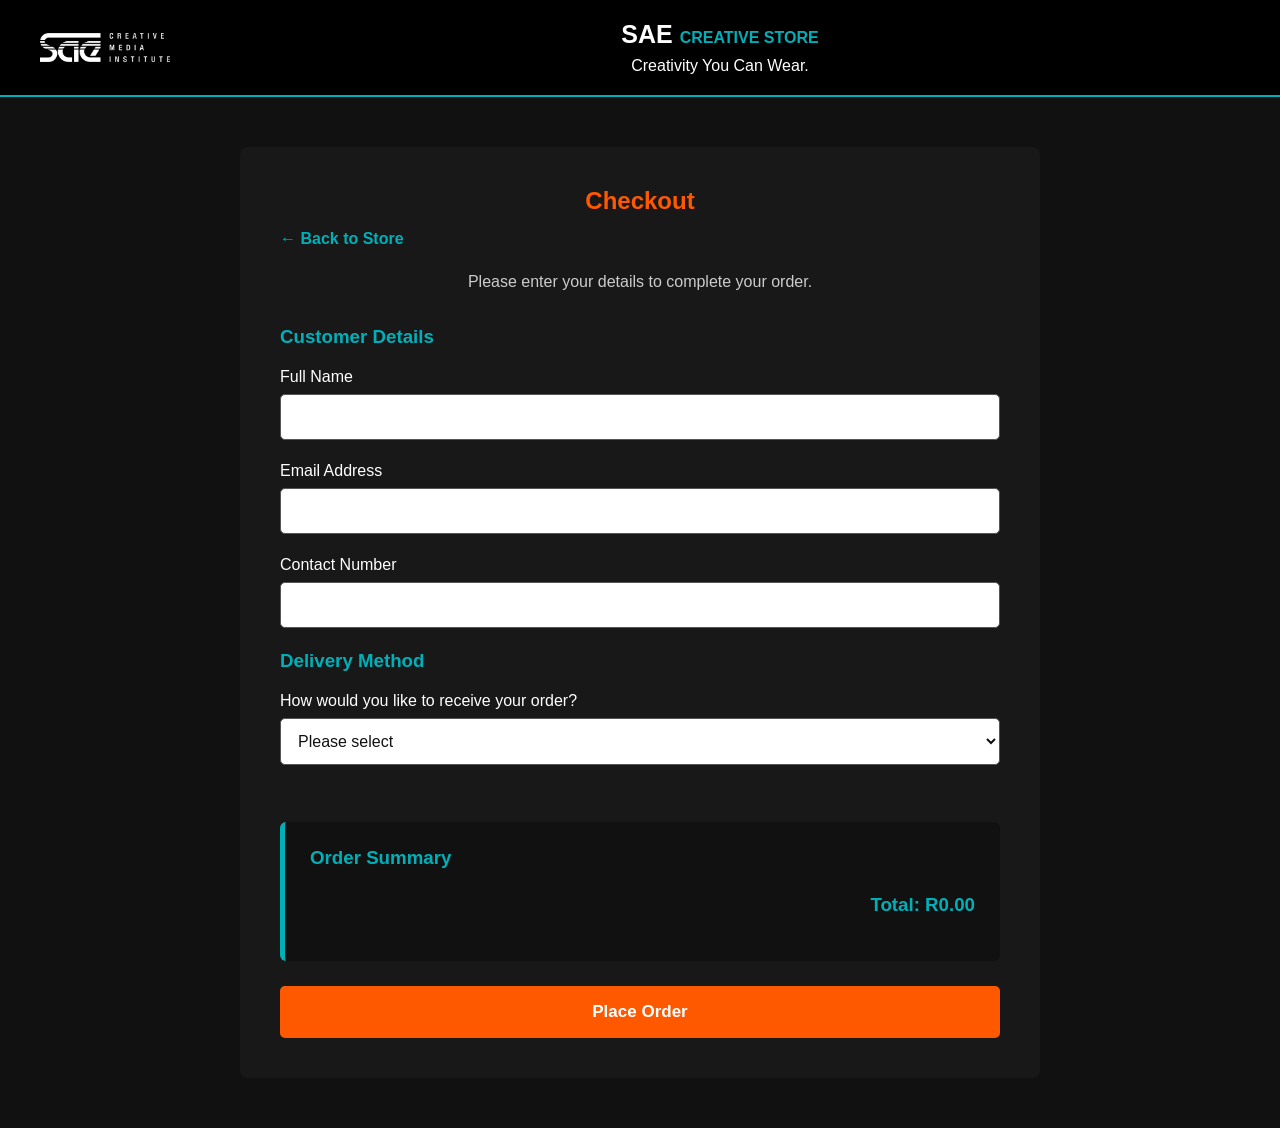
==== checkout.html @ e071b176 "Initial commit" ====
<!DOCTYPE html>
<html lang="en">
<head>
    <meta charset="UTF-8">
    <meta name="viewport" content="width=device-width, initial-scale=1.0">
    <title>Checkout | SAE Creative Store</title>
    <link rel="stylesheet" href="style.css">
</head>
<body>

    <!-- Checkout Header -->
    <header>
    <div class="header-brand">
        <img src="images/sae-logo.png" alt="SAE Institute Logo" class="sae-logo">

        <div>
            <h1 class="logo">SAE <span>CREATIVE STORE</span></h1>
            <p>Creativity You Can Wear.</p>
        </div>
    </div>
</header>

    <!-- Checkout Section -->
    
<section class="checkout-section">
    <h2>Checkout</h2>
    <a href="index.html" class="back-to-store">
    ← Back to Store
</a>
    <p>Please enter your details to complete your order.</p>

    <form id="checkout-form">

        <h3>Customer Details</h3>

        <label for="customer-name">Full Name</label>
        <input type="text" id="customer-name" name="customer-name" required>

        <label for="customer-email">Email Address</label>
        <input type="email" id="customer-email" name="customer-email" required>

        <label for="customer-phone">Contact Number</label>
        <input type="tel" id="customer-phone" name="customer-phone" required>


<h3>Delivery Method</h3>

<label for="delivery-method">How would you like to receive your order?</label>

<select id="delivery-method" name="delivery-method" required>
    <option value="">Please select</option>
    <option value="delivery">Home Delivery</option>
    <option value="collection">Campus Collection</option>
</select>

<div id="delivery-address" hidden>

    <h3>Delivery Address</h3>

    <label for="street-address">Street Address</label>
    <input type="text" id="street-address" name="street-address">

    <label for="suburb">Suburb</label>
    <input type="text" id="suburb" name="suburb">

    <label for="city">City</label>
    <input type="text" id="city" name="city">

    <label for="postal-code">Postal Code</label>
    <input type="text" id="postal-code" name="postal-code">

</div>

<!-- Order Summary -->
<div class="order-summary">

    <h3>Order Summary</h3>

    <div id="checkout-items">
        <p>Your order will appear here.</p>
    </div>

    <h3 id="checkout-total">Total: R0.00</h3>

</div>
<!-- Place Order Button -->
<button type="submit" class="place-order-button">
    Place Order
</button>
    </form>
</section>

<script src="checkout.js"></script>
</body>
</html>
---- style.css ----
/* General page styling */
* {
    margin: 0;
    padding: 0;
    box-sizing: border-box;
}

body {
    background-color: #111111;
    color: #FFFFFF;
    font-family: Arial, sans-serif;
}

/* Website header */

/* Website navigation */
header {
    background-color: #000000;
    padding: 20px 40px;
    border-bottom: 2px solid #00b0b9;
}

.navbar {
    display: flex;
    justify-content: space-between;
    align-items: center;
}

.logo {
    color: #FFFFFF;
    font-size: 25px;
}

.logo span {
    color: #00b0b9;
    font-size: 16px;
}

.nav-links {
    display: flex;
    list-style: none;
    gap: 30px;
}

.nav-links a {
    color: #FFFFFF;
    text-decoration: none;
    font-size: 16px;
}

.nav-links a:hover {
    color: #ffb500;
}

.cart {
    color: #FFFFFF;
    cursor: pointer;
}

.cart span:first-child {
    color: #ff5900;
    font-size: 20px;
}


/* Main welcome section */
.hero {
    text-align: center;
    padding: 100px 20px;
    background-color: #111111;
}

.hero h2 {
    color: #FFFFFF;
    font-size: 42px;
    margin-bottom: 20px;
}

.hero p {
    color: #DDDDDD;
    font-size: 18px;
    margin-bottom: 30px;
}

/* Explore button */
.hero button {
    background-color: #ff5900;
    color: #FFFFFF;
    border: none;
    padding: 15px 30px;
    font-size: 16px;
    font-weight: bold;
    cursor: pointer;
    border-radius: 5px;
}

.hero button:hover {
    background-color: #ffb500;
    color: #111111;
}

/* Website footer */
footer {
    background-color: #000000;
    color: #FFFFFF;
    text-align: center;
    padding: 25px;
    border-top: 2px solid #00b0b9;
}

/* Hero banner */
.hero {
    min-height: 480px;
    display: flex;
    align-items: center;
    justify-content: space-between;
    padding: 80px 8%;
    background-color: #111111;
    overflow: hidden;
}

.hero-content {
    max-width: 650px;
    z-index: 1;
}

.hero-tagline {
    color: #00b0b9;
    font-weight: bold;
    letter-spacing: 3px;
    margin-bottom: 20px;
}

.hero h2 {
    font-size: 55px;
    line-height: 1.2;
    margin-bottom: 20px;
}

.hero h2 span {
    color: #ff5900;
}

.hero-description {
    color: #DDDDDD;
    font-size: 18px;
    line-height: 1.7;
    margin-bottom: 30px;
}

.shop-button {
    display: inline-block;
    background-color: #ff5900;
    color: #FFFFFF;
    text-decoration: none;
    padding: 16px 30px;
    border-radius: 5px;
    font-weight: bold;
    transition: 0.3s;
}

.shop-button:hover {
    background-color: #ffb500;
    color: #111111;
}

/* SAE colour decorations */
.hero-decoration {
    display: flex;
    gap: 12px;
    transform: rotate(-15deg);
}

.colour-block {
    width: 35px;
    height: 220px;
    border-radius: 20px;
}

.teal {
    background-color: #00b0b9;
}

.red {
    background-color: #ee2737;
}

.blue {
    background-color: #307fe2;
}

.yellow {
    background-color: #ffb500;
}

/* Shop collection section */
.shop-section {
    background-color: #181818;
    padding: 80px 8%;
}

.section-heading {
    text-align: center;
    margin-bottom: 50px;
}

.section-heading p {
    color: #00b0b9;
    font-size: 13px;
    font-weight: bold;
    letter-spacing: 3px;
    margin-bottom: 15px;
}

.section-heading h2 {
    color: #FFFFFF;
    font-size: 36px;
    margin-bottom: 15px;
}

.section-heading span {
    color: #BBBBBB;
}

/* Product layout */
.product-container {
    display: grid;
    grid-template-columns: repeat(2, 1fr);
    gap: 30px;
    max-width: 850px;
    margin: auto;
}

.product-card {
    background-color: #FFFFFF;
    border-radius: 8px;
    overflow: hidden;
    text-align: center;
    transition: transform 0.3s ease, box-shadow 0.3s ease;
}

.product-card:hover {
    transform: translateY(-8px);
    box-shadow: 0 12px 25px rgba(0, 177, 186, 0.2);
}

.product-image {
    background-color: #E5E5E5;
    height: 280px;
    display: flex;
    justify-content: center;
    align-items: center;
    color: #555555;
    font-weight: bold;
}

.product-info {
    padding: 25px;
}

.product-info h3 {
    color: #111111;
    margin-bottom: 10px;
}

.product-info p {
    color: #666666;
    margin-bottom: 20px;
}

.product-info .product-price {
    color: #ff5900;
    font-size: 18px;
    font-weight: bold;
    margin-bottom: 20px;
}

.product-button {
    display: inline-block;
    background-color: #00b1ba;
    color: #FFFFFF;
    padding: 12px 22px;
    text-decoration: none;
    border-radius: 5px;
    font-weight: bold;
    font-size: 13px;
    border: none;
    cursor: pointer;
}

.product-button:hover {
    background-color: #307fe2;
}

/* About section */
.about-section {
    background-color: #111111;
    padding: 90px 20px;
    text-align: center;
}

.about-content {
    max-width: 750px;
    margin: auto;
}

.about-tagline {
    color: #ffb500;
    font-size: 13px;
    font-weight: bold;
    letter-spacing: 3px;
    margin-bottom: 20px;
}

.about-content h2 {
    color: #FFFFFF;
    font-size: 36px;
    margin-bottom: 20px;
}

.about-content h2 span {
    color: #00b0b9;
}

.about-content p:last-child {
    color: #CCCCCC;
    font-size: 17px;
    line-height: 1.8;
}

/* Responsive design for tablets and mobile phones */

@media (max-width: 768px) {

    /* Navigation */
    header {
        padding: 20px;
    }

    .navbar {
        flex-direction: column;
        gap: 20px;
    }

    .nav-links {
        gap: 20px;
        flex-wrap: wrap;
        justify-content: center;
    }

    /* Welcome banner */
    .hero {
        flex-direction: column;
        text-align: center;
        padding: 60px 20px;
        gap: 40px;
    }

    .hero h2 {
        font-size: 38px;
    }

    .hero-decoration {
        transform: scale(0.7) rotate(-15deg);
    }

    /* Product collection */
    .product-container {
        grid-template-columns: 1fr;
        max-width: 450px;
    }

    .shop-section {
        padding: 60px 20px;
    }

    .section-heading h2 {
        font-size: 30px;
    }

    /* About section */
    .about-section {
        padding: 60px 20px;
    }

    .about-content h2 {
        font-size: 30px;
    }
}


/* Product photograph styling */
.product-image {
    overflow: hidden;
}

.product-image img {
    width: 100%;
    height: 100%;
    object-fit: contain;
    display: block;
    transition: transform 0.4s ease;
}

.product-card:hover .product-image img {
    transform: scale(1.05);
}
/* Product size selection */
.size-select {
    display: block;
    width: 100%;
    padding: 12px;
    margin-top: 10px;
    margin-bottom: 20px;
    border: 1px solid #CCCCCC;
    border-radius: 5px;
    background-color: #FFFFFF;
    color: #111111;
    font-size: 15px;
    cursor: pointer;
}

.product-info label {
    display: block;
    color: #111111;
    font-size: 14px;
    font-weight: bold;
    text-align: left;
}
/* Shopping Cart Section */
.cart-section {
    background-color: #181818;
    padding: 80px 8%;
    text-align: center;
}

#cart-items {
    max-width: 850px;
    margin: 0 auto;
}

.empty-cart {
    color: #CCCCCC;
    font-size: 17px;
    padding: 30px;
    text-align: center;
}

.cart-item {
    background-color: #FFFFFF;
    color: #111111;
    padding: 30px;
    margin: 0 auto 15px;
    border-radius: 8px;
    text-align: left;
    max-width: 750px;
    border-left: 5px solid #00b0b9;
}

.cart-item h3 {
    color: #00b0b9;
    margin-bottom: 12px;
}

.cart-item p {
    color: #555555;
    margin-bottom: 8px;
}
/* Shopping Cart Total */
.cart-total {
    max-width: 750px;
    margin: 25px auto 0;
    padding: 25px;
    background-color: #111111;
    border-left: 5px solid #ff5900;
    border-radius: 6px;
    text-align: center;
}

.cart-total h3 {
    color: #ff5900;
    font-size: 25px;
    font-weight: bold;
}
/* Quantity Controls */
.quantity-controls {
    display: flex;
    align-items: center;
    gap: 12px;
    margin: 15px 0;
}

.quantity-controls button {
    background-color: #00b0b9;
    color: #FFFFFF;
    border: none;
    padding: 8px 14px;
    border-radius: 4px;
    cursor: pointer;
    font-size: 18px;
}

/* Remove Button */
.remove-item {
    background-color: #00b0b9;
    color: #FFFFFF;
    border: none;
    padding: 10px 18px;
    border-radius: 4px;
    cursor: pointer;
    font-weight: bold;
}
/* Mobile Cart Styling */
@media (max-width: 600px) {
    .cart-section {
        padding: 50px 5%;
    }

    .cart-item {
        padding: 20px;
    }

    .quantity-controls {
        flex-wrap: wrap;
    }

    .cart-total {
        padding: 20px;
    }

    .cart-total h3 {
        font-size: 21px;
    }
}
/* Checkout Button */
.checkout-button {
    background-color: #ff5900;
    color: #FFFFFF;
    border: none;
    padding: 15px 30px;
    margin-top: 20px;
    border-radius: 5px;
    font-size: 16px;
    font-weight: bold;
    cursor: pointer;
    transition: background-color 0.3s ease;
}

.checkout-button:hover {
    background-color: #ee2737;
}
/* Checkout Page */
.checkout-section {
    max-width: 800px;
    margin: 50px auto;
    padding: 40px;
    background-color: #181818;
    border-radius: 8px;
}

.checkout-section h2 {
    color: #ff5900;
    text-align: center;
    margin-bottom: 15px;
}

.checkout-section > p {
    color: #CCCCCC;
    text-align: center;
    margin-bottom: 35px;
}

#checkout-form h3 {
    color: #00b0b9;
    margin-bottom: 20px;
}

#checkout-form label {
    display: block;
    color: #FFFFFF;
    margin-bottom: 8px;
}

#checkout-form input {
    width: 100%;
    padding: 13px;
    margin-bottom: 22px;
    border: 1px solid #555555;
    border-radius: 5px;
    background-color: #FFFFFF;
    color: #111111;
    font-size: 16px;
    box-sizing: border-box;
}
#checkout-form select {
    width: 100%;
    padding: 13px;
    margin-bottom: 22px;
    border: 1px solid #555555;
    border-radius: 5px;
    background-color: #FFFFFF;
    color: #111111;
    font-size: 16px;
    box-sizing: border-box;
}
/* Order Summary */
.order-summary {
    background-color: #111111;
    padding: 25px;
    margin-top: 35px;
    border-left: 5px solid #00b0b9;
    border-radius: 6px;
}

.order-summary h3 {
    color: #ff5900;
    margin-bottom: 20px;
}

#checkout-items p {
    color: #FFFFFF;
    padding: 12px 0;
    border-bottom: 1px solid #444444;
    line-height: 1.6;
}

#checkout-total {
    text-align: right;
    margin-top: 25px;
    color: #00b0b9;
}
/* Place Order Button */
.place-order-button {
    display: block;
    width: 100%;
    background-color: #ff5900;
    color: #FFFFFF;
    border: none;
    padding: 16px;
    margin-top: 25px;
    border-radius: 5px;
    font-size: 17px;
    font-weight: bold;
    cursor: pointer;
    transition: background-color 0.3s ease;
}

.place-order-button:hover {
    background-color: #ee2737;
}
/* Back to Store Link */
.back-to-store {
    display: inline-block;
    color: #00b0b9;
    text-decoration: none;
    font-weight: bold;
    margin-bottom: 25px;
    transition: color 0.3s ease;
}

.back-to-store:hover {
    color: #ff5900;
    text-decoration: underline;
}
/* Mobile Checkout Styling */
@media (max-width: 600px) {

    .checkout-section {
        margin: 25px 5%;
        padding: 25px 18px;
    }

    .checkout-section h2 {
        font-size: 25px;
    }

    .checkout-section > p {
        font-size: 14px;
    }

    #checkout-form h3 {
        font-size: 19px;
    }

    #checkout-items p {
        font-size: 14px;
        overflow-wrap: anywhere;
    }

    #checkout-total {
        font-size: 20px;
    }

    .place-order-button {
        padding: 14px;
        font-size: 16px;
    }
}
/* Order Confirmation Page */
.confirmation-section {
    max-width: 750px;
    margin: 80px auto;
    padding: 50px 35px;
    background-color: #181818;
    border-radius: 8px;
    text-align: center;
    border-top: 5px solid #00b0b9;
}

.confirmation-section h2 {
    color: #ff5900;
    font-size: 30px;
    margin-bottom: 25px;
}

.confirmation-message {
    color: #FFFFFF;
    font-size: 20px;
    margin-bottom: 20px;
}

.confirmation-section p {
    color: #CCCCCC;
    line-height: 1.7;
}

/* Confirmed Order Summary */
.confirmed-order {
    background-color: #111111;
    padding: 25px;
    margin-top: 35px;
    border-left: 5px solid #00b0b9;
    border-radius: 6px;
    text-align: left;
}

.confirmed-order h3 {
    color: #ff5900;
    margin-bottom: 20px;
}

#confirmed-items p {
    color: #FFFFFF;
    padding: 12px 0;
    border-bottom: 1px solid #444444;
    line-height: 1.6;
}

#confirmed-total {
    text-align: right;
    margin-top: 25px;
    color: #00b0b9;
}
/* SAE Institute Logo */
.sae-logo {
    width: 150px;
    height: auto;
    display: block;
}
/* Shared header branding */
.header-brand {
    display: flex;
    align-items: center;
    justify-content: flex-start;
    gap: 30px;
    text-align: left;
}

.header-brand .sae-logo {
    width: 130px;
    height: auto;
    flex-shrink: 0;
}

.header-brand h1 {
    margin-bottom: 8px;
}

.header-brand p {
    margin: 0;
}
.header-brand > div {
    flex: 1;
    text-align: center;
}
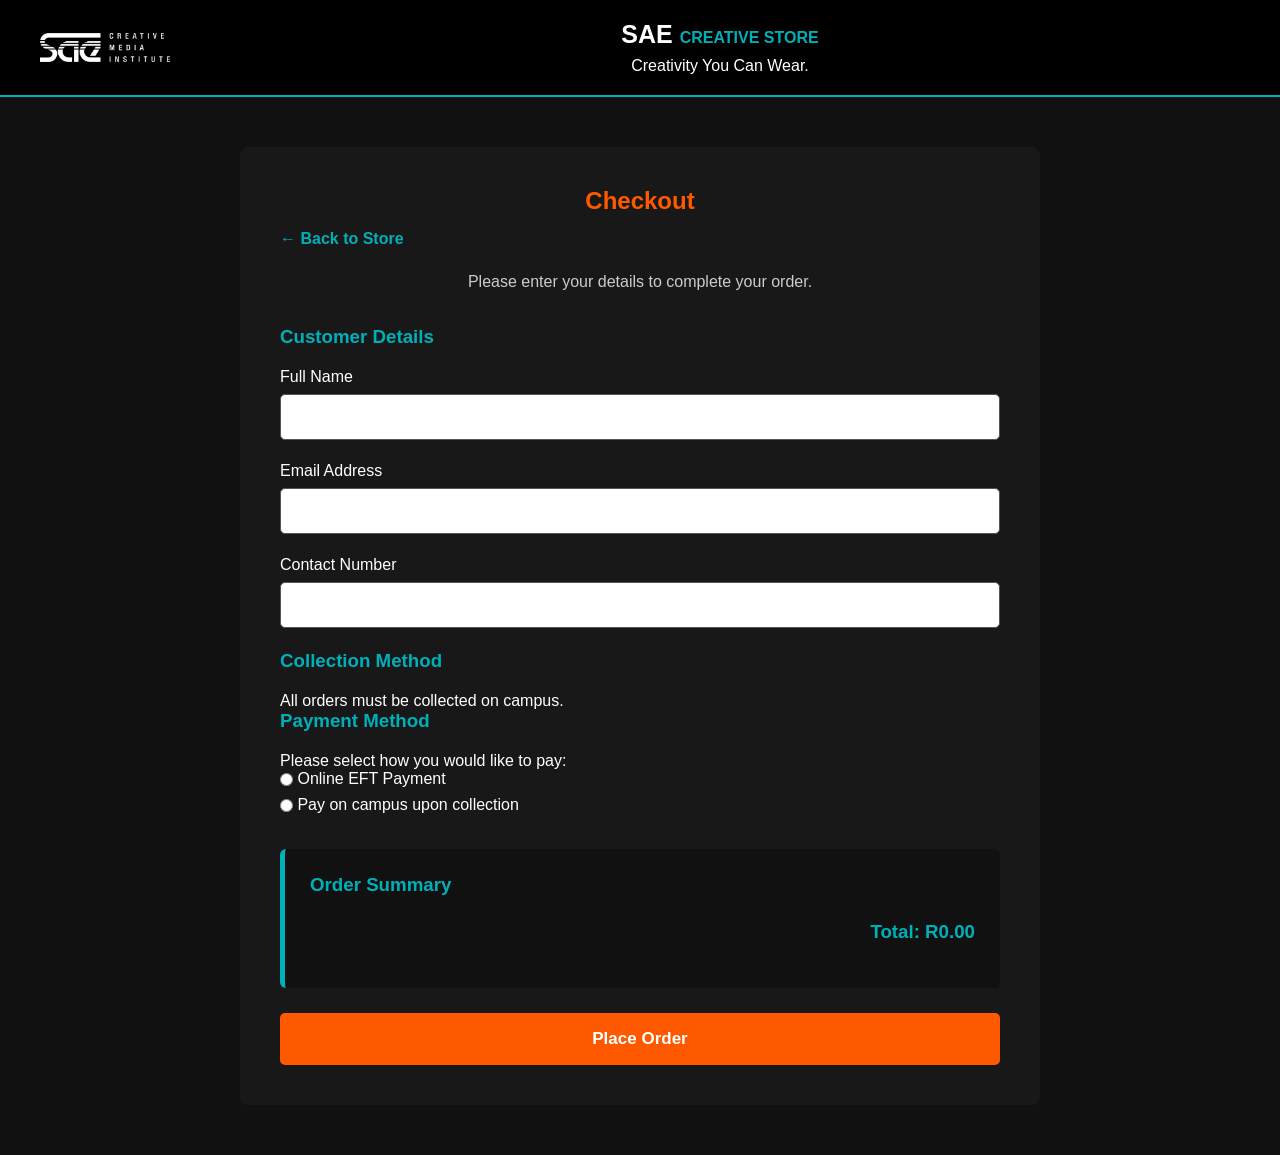
==== commit 95b8eaf4: "Update store products and layout" ====
--- a/checkout.html
+++ b/checkout.html
@@ -44,33 +44,27 @@
         <input type="tel" id="customer-phone" name="customer-phone" required>
 
 
-<h3>Delivery Method</h3>
 
-<label for="delivery-method">How would you like to receive your order?</label>
+<h3>Collection Method</h3>
 
-<select id="delivery-method" name="delivery-method" required>
-    <option value="">Please select</option>
-    <option value="delivery">Home Delivery</option>
-    <option value="collection">Campus Collection</option>
-</select>
+<p>All orders must be collected on campus.</p>
 
-<div id="delivery-address" hidden>
+<input type="hidden" id="delivery-method" name="delivery-method" value="collection">
 
-    <h3>Delivery Address</h3>
+<h3>Payment Method</h3>
 
-    <label for="street-address">Street Address</label>
-    <input type="text" id="street-address" name="street-address">
+<p>Please select how you would like to pay:</p>
 
-    <label for="suburb">Suburb</label>
-    <input type="text" id="suburb" name="suburb">
+<label class="payment-option">
+    <input type="radio" name="payment-method" value="eft" required>
+    Online EFT Payment
+</label>
 
-    <label for="city">City</label>
-    <input type="text" id="city" name="city">
+<label class="payment-option">
+    <input type="radio" name="payment-method" value="campus">
+    Pay on campus upon collection
+</label>
 
-    <label for="postal-code">Postal Code</label>
-    <input type="text" id="postal-code" name="postal-code">
-
-</div>
 
 <!-- Order Summary -->
 <div class="order-summary">
--- a/style.css
+++ b/style.css
@@ -228,7 +228,7 @@
     display: grid;
     grid-template-columns: repeat(2, 1fr);
     gap: 30px;
-    max-width: 850px;
+    max-width: 900px;
     margin: auto;
 }
 
@@ -238,6 +238,7 @@
     overflow: hidden;
     text-align: center;
     transition: transform 0.3s ease, box-shadow 0.3s ease;
+    box-shadow: 0 4px 12px rgba(0, 0, 0, 0.15);
 }
 
 .product-card:hover {
@@ -256,7 +257,7 @@
 }
 
 .product-info {
-    padding: 25px;
+    padding: 20px;
 }
 
 .product-info h3 {
@@ -582,7 +583,7 @@
     margin-bottom: 8px;
 }
 
-#checkout-form input {
+#checkout-form input:not([type="radio"]) {
     width: 100%;
     padding: 13px;
     margin-bottom: 22px;
@@ -784,3 +785,19 @@
     flex: 1;
     text-align: center;
 }
+
+/* Payment option alignment */
+.payment-option {
+    display: flex;
+    align-items: center;
+    gap: 10px;
+    margin-bottom: 12px;
+}
+
+.payment-option input[type="radio"] {
+    display: inline-block;
+    width: auto;
+    flex: 0 0 auto;
+    margin: 0;
+    vertical-align: middle;
+}
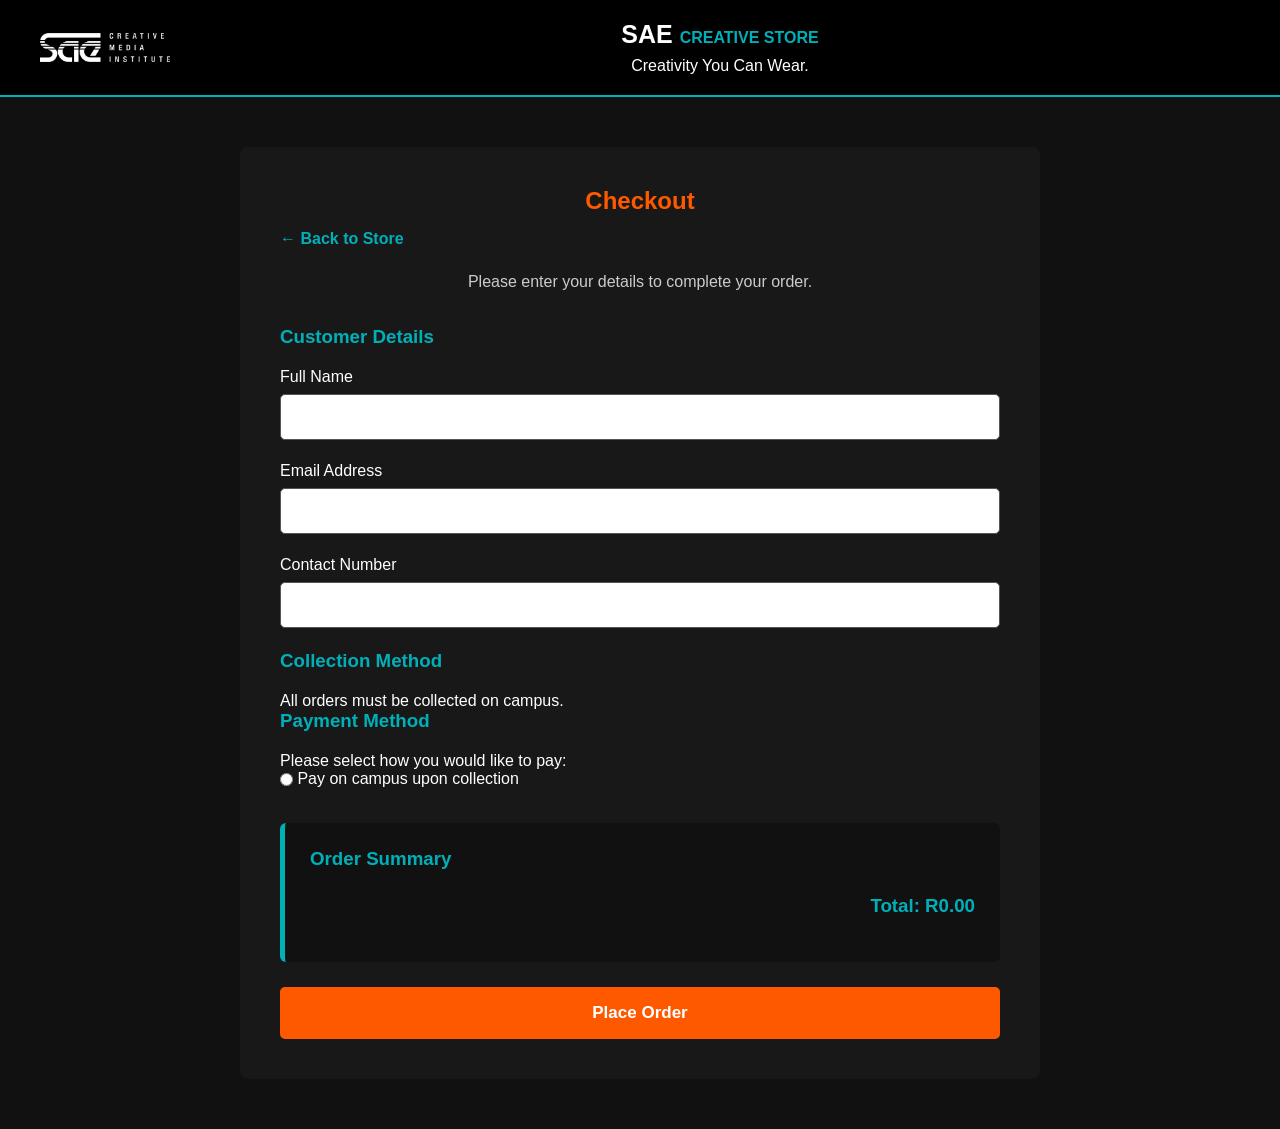
==== commit a63defc5: "Updated payment method option" ====
--- a/checkout.html
+++ b/checkout.html
@@ -56,11 +56,6 @@
 <p>Please select how you would like to pay:</p>
 
 <label class="payment-option">
-    <input type="radio" name="payment-method" value="eft" required>
-    Online EFT Payment
-</label>
-
-<label class="payment-option">
     <input type="radio" name="payment-method" value="campus">
     Pay on campus upon collection
 </label>
